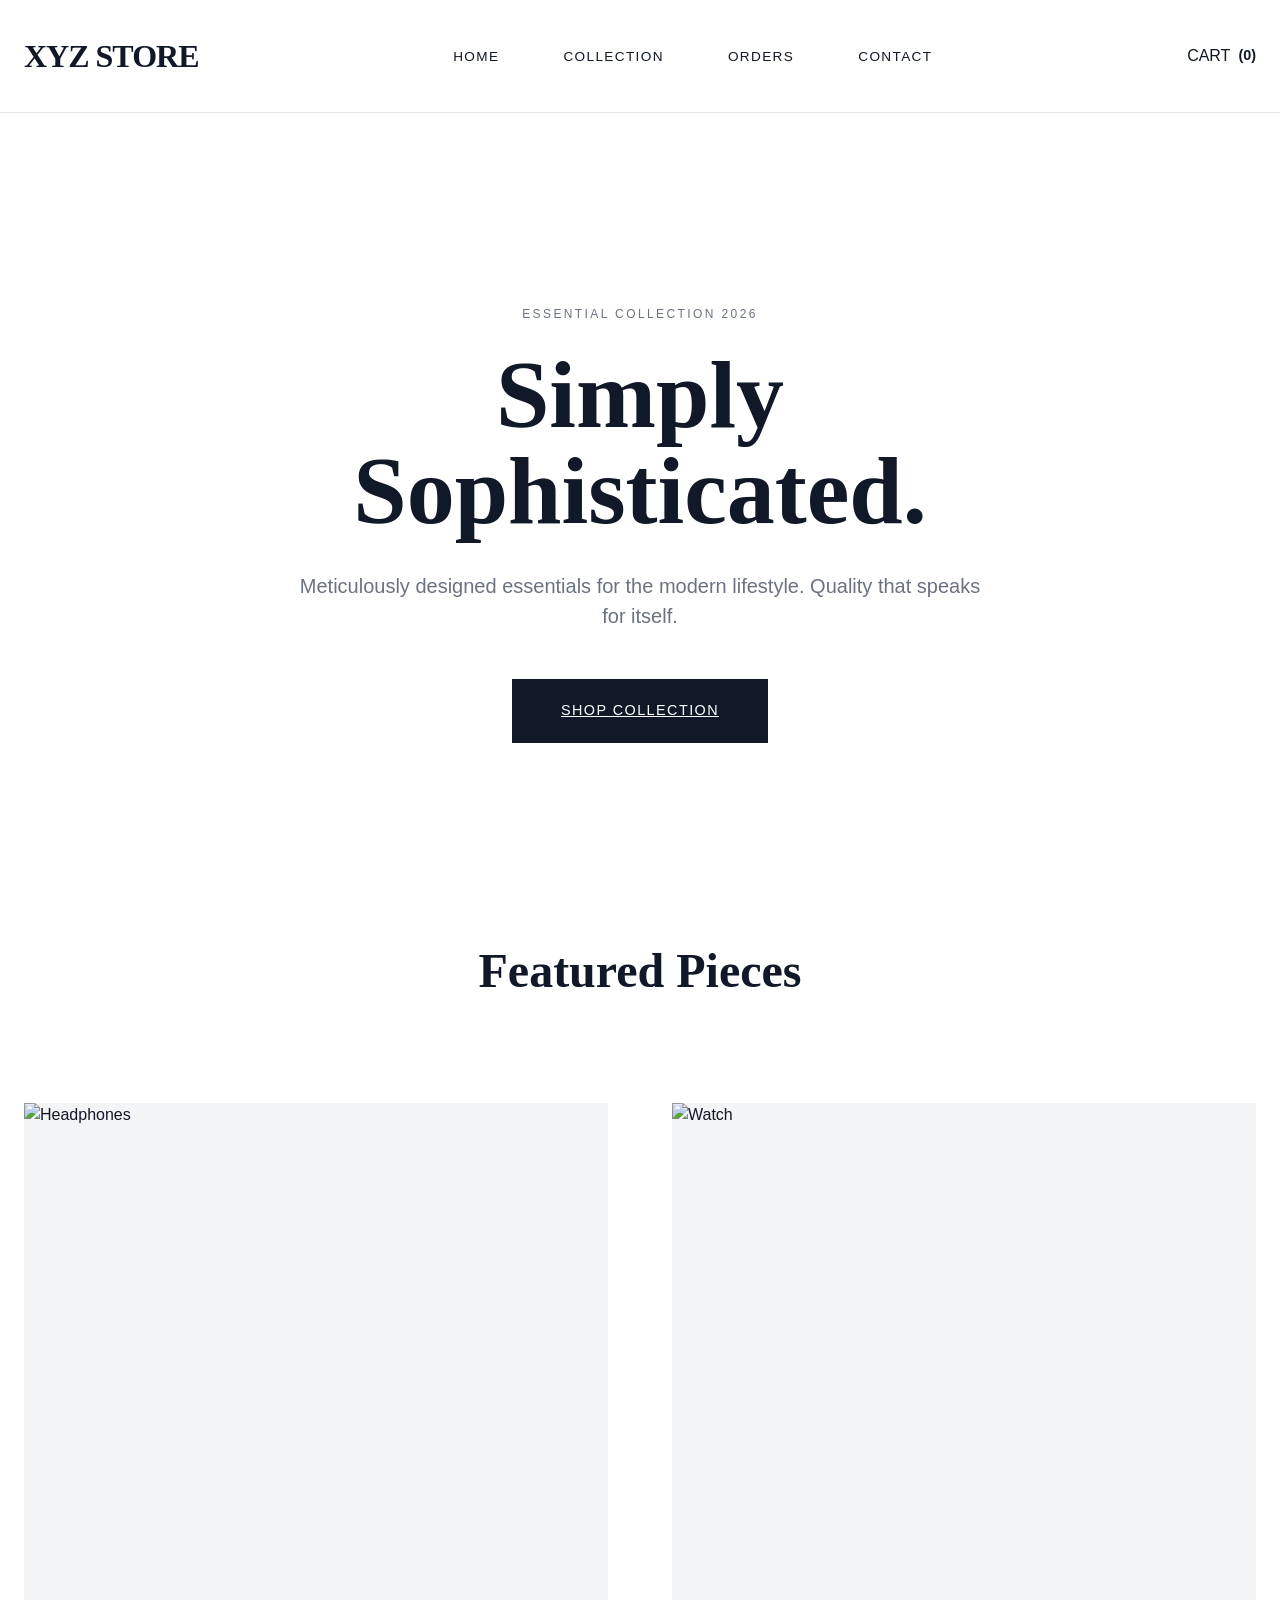
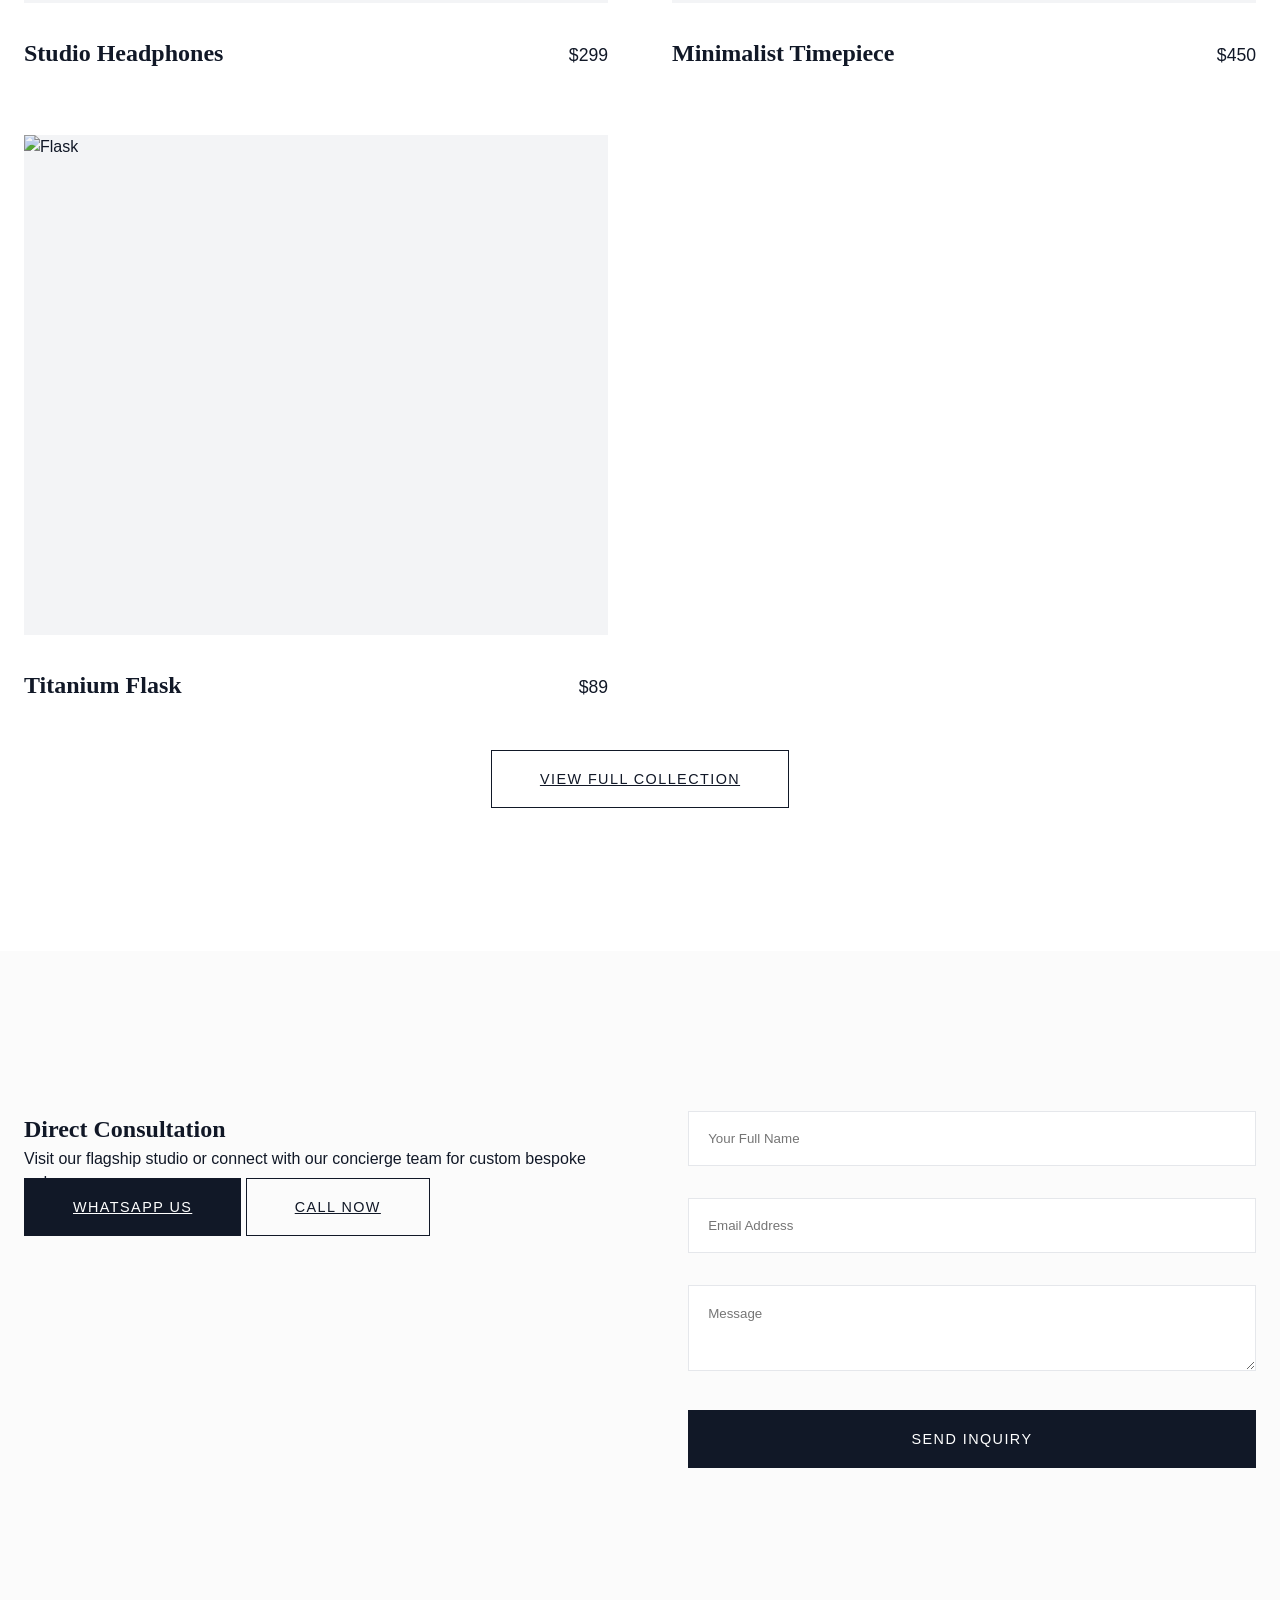
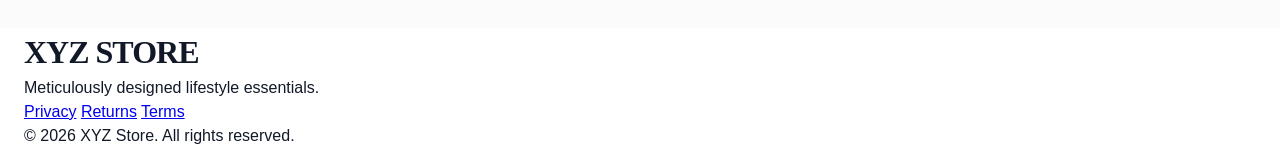
==== index.html @ 803c733b "Initial commit of XYZ Store premium website" ====
<!DOCTYPE html>
<html lang="en">
<head>
    <meta charset="UTF-8">
    <meta name="viewport" content="width=device-width, initial-scale=1.0">
    <title>XYZ STORE | Premium Lifestyle Essentials</title>
    <link rel="stylesheet" href="style.css">
    <link rel="preconnect" href="https://fonts.googleapis.com">
    <link rel="preconnect" href="https://fonts.gstatic.com" crossorigin>
    <link href="https://fonts.googleapis.com/css2?family=Outfit:wght@300;400;500;600;700&display=swap" rel="stylesheet">
</head>
<body>
    <!-- Navigation -->
    <nav>
        <div class="container nav-container">
            <div class="logo">XYZ STORE</div>
            <ul class="nav-links">
                <li><a href="index.html">Home</a></li>
                <li><a href="collection.html">Collection</a></li>
                <li><a href="orders.html">Orders</a></li>
                <li><a href="index.html#contact">Contact</a></li>
            </ul>
            <div class="nav-actions">
                <a href="cart.html" class="cart-icon" id="cartBtn" style="text-decoration: none; color: inherit;">
                    <span>CART</span>
                    <span id="cartCount">(0)</span>
                </a>
            </div>
        </div>
    </nav>

    <!-- Hero Section -->
    <header id="home" class="hero">
        <div class="container">
            <div class="hero-content">
                <span class="badge">Essential Collection 2026</span>
                <h1>Simply<br>Sophisticated.</h1>
                <p>Meticulously designed essentials for the modern lifestyle. Quality that speaks for itself.</p>
                <div class="hero-btns">
                    <a href="collection.html" class="btn btn-primary">Shop Collection</a>
                </div>
            </div>
        </div>
    </header>

    <!-- Featured Section -->
    <section id="shop" class="shop">
        <div class="container">
            <div class="section-header">
                <h2>Featured Pieces</h2>
            </div>
            
            <div class="product-grid">
                <!-- Product 1 -->
                <div class="product-card" data-id="1" data-name="Studio Headphones" data-price="299">
                    <div class="product-visual">
                        <img src="https://images.unsplash.com/photo-1505740420928-5e560c06d30e?q=80&w=2340&auto=format&fit=crop" alt="Headphones">
                        <div class="card-overlay">
                            <button class="add-to-cart">Add to Cart</button>
                        </div>
                    </div>
                    <div class="product-details">
                        <h3>Studio Headphones</h3>
                        <p class="price">$299</p>
                    </div>
                </div>

                <!-- Product 2 -->
                <div class="product-card" data-id="2" data-name="Minimalist Timepiece" data-price="450">
                    <div class="product-visual">
                        <img src="https://images.unsplash.com/photo-1523275335684-37898b6baf30?q=80&w=2340&auto=format&fit=crop" alt="Watch">
                        <div class="card-overlay">
                            <button class="add-to-cart">Add to Cart</button>
                        </div>
                    </div>
                    <div class="product-details">
                        <h3>Minimalist Timepiece</h3>
                        <p class="price">$450</p>
                    </div>
                </div>

                <!-- Product 3 -->
                <div class="product-card" data-id="3" data-name="Titanium Flask" data-price="89">
                    <div class="product-visual">
                        <img src="https://images.unsplash.com/photo-1525904097878-94fb15835963?q=80&w=2340&auto=format&fit=crop" alt="Flask">
                        <div class="card-overlay">
                            <button class="add-to-cart">Add to Cart</button>
                        </div>
                    </div>
                    <div class="product-details">
                        <h3>Titanium Flask</h3>
                        <p class="price">$89</p>
                    </div>
                </div>
            </div>

            <div style="text-align: center; margin-top: 4rem;">
                <a href="collection.html" class="btn btn-glass">View Full Collection</a>
            </div>
        </div>
    </section>

    <!-- Contact Section -->
    <section id="contact" class="contact">
        <div class="container contact-wrapper">
            <div class="contact-text">
                <h2>Direct Consultation</h2>
                <p>Visit our flagship studio or connect with our concierge team for custom bespoke orders.</p>
                <div class="contact-links">
                    <a href="https://wa.me/1234567890" class="btn btn-primary">WhatsApp Us</a>
                    <a href="tel:+1234567890" class="btn btn-glass">Call Now</a>
                </div>
            </div>
            <form class="contact-form">
                <div class="input-group">
                    <input type="text" placeholder="Your Full Name" required>
                </div>
                <div class="input-group">
                    <input type="email" placeholder="Email Address" required>
                </div>
                <div class="input-group">
                    <textarea placeholder="Message" rows="3"></textarea>
                </div>
                <button type="submit" class="btn btn-primary">Send Inquiry</button>
            </form>
        </div>
    </section>

    <!-- Footer -->
    <footer>
        <div class="container">
            <div class="footer-grid">
                <div class="footer-brand">
                    <div class="logo">XYZ STORE</div>
                    <p>Meticulously designed lifestyle essentials.</p>
                </div>
                <div class="footer-nav">
                    <a href="policies.html#privacy">Privacy</a>
                    <a href="policies.html#returns">Returns</a>
                    <a href="policies.html#terms">Terms</a>
                </div>
            </div>
            <p class="copyright">&copy; 2026 XYZ Store. All rights reserved.</p>
        </div>
    </footer>

    <script src="script.js"></script>
</body>
</html>
---- style.css ----
:root {
    --bg-primary: #ffffff;
    --bg-secondary: #fbfbfb;
    --accent: #064e3b; /* Emerald Green */
    --accent-hover: #065f46;
    --text-primary: #111827;
    --text-secondary: #6b7280;
    --border: #e5e7eb;
    --transition: all 0.5s cubic-bezier(0.23, 1, 0.32, 1);
}

* {
    margin: 0;
    padding: 0;
    box-sizing: border-box;
}

body {
    background-color: var(--bg-primary);
    color: var(--text-primary);
    font-family: 'Inter', sans-serif;
    line-height: 1.5;
}

h1, h2, h3, .logo {
    font-family: 'Playfair Display', serif;
    font-weight: 700;
}

.container {
    max-width: 1300px;
    margin: 0 auto;
    padding: 0 1.5rem;
}

/* Navigation - Minimalist */
nav {
    padding: 2rem 0;
    border-bottom: 1px solid var(--border);
}

.nav-container {
    display: flex;
    justify-content: space-between;
    align-items: center;
}

.logo {
    font-size: 2rem;
    letter-spacing: -1px;
}

.nav-links {
    display: flex;
    gap: 4rem;
    list-style: none;
}

.nav-links a {
    text-decoration: none;
    color: var(--text-primary);
    font-size: 0.85rem;
    letter-spacing: 0.1em;
    text-transform: uppercase;
}

.nav-actions {
    display: flex;
    align-items: center;
    gap: 2rem;
}

.cart-icon {
    display: flex;
    align-items: center;
    gap: 0.5rem;
    cursor: pointer;
}

#cartCount {
    font-weight: 600;
    font-size: 0.9rem;
}

/* Hero - Clean & Spaced */
.hero {
    padding: 12rem 0;
    text-align: center;
}

.badge {
    text-transform: uppercase;
    font-size: 0.75rem;
    letter-spacing: 0.2em;
    color: var(--text-secondary);
    display: block;
    margin-bottom: 1.5rem;
}

.hero h1 {
    font-size: clamp(3.5rem, 8vw, 6rem);
    margin-bottom: 2rem;
    line-height: 1;
}

.hero p {
    font-size: 1.25rem;
    color: var(--text-secondary);
    max-width: 700px;
    margin: 0 auto 3rem;
}

.hero-btns {
    display: flex;
    justify-content: center;
    gap: 1.5rem;
}

.btn {
    padding: 1.25rem 3rem;
    border-radius: 0; /* Square edges for professional look */
    font-size: 0.9rem;
    text-transform: uppercase;
    letter-spacing: 0.1em;
    transition: var(--transition);
    cursor: pointer;
}

.btn-primary {
    background: var(--text-primary);
    color: white;
    border: 1px solid var(--text-primary);
}

.btn-primary:hover {
    background: var(--accent);
    border-color: var(--accent);
}

.btn-glass {
    background: transparent;
    color: var(--text-primary);
    border: 1px solid var(--text-primary);
}

/* Shop Section - Classic Grid */
.shop {
    padding-bottom: 10rem;
}

.section-header {
    margin-bottom: 6rem;
    text-align: center;
}

.section-header h2 {
    font-size: 3rem;
}

.product-grid {
    display: grid;
    grid-template-columns: repeat(auto-fill, minmax(400px, 1fr));
    gap: 4rem;
}

.product-card {
    transition: var(--transition);
}

.product-visual {
    background: #f3f4f6;
    height: 500px;
    overflow: hidden;
    position: relative;
}

.product-visual img {
    width: 100%;
    height: 100%;
    object-fit: cover;
    mix-blend-mode: multiply;
}

.card-overlay {
    position: absolute;
    bottom: 2rem;
    left: 2rem;
    right: 2rem;
    opacity: 0;
    transition: var(--transition);
}

.product-card:hover .card-overlay {
    opacity: 1;
}

.add-to-cart {
    width: 100%;
    padding: 1rem;
    background: white;
    border: none;
    font-weight: 600;
    text-transform: uppercase;
    box-shadow: 0 10px 30px rgba(0,0,0,0.1);
}

.product-details {
    padding-top: 2rem;
    display: flex;
    justify-content: space-between;
    align-items: baseline;
}

.product-details h3 {
    font-size: 1.5rem;
}

.price {
    font-weight: 500;
    font-size: 1.1rem;
}

/* Contact Section */
.contact {
    padding: 10rem 0;
    background: var(--bg-secondary);
}

.contact-wrapper {
    display: grid;
    grid-template-columns: 1fr 1fr;
    gap: 6rem;
}

.contact-form {
    display: grid;
    gap: 2rem;
}

.input-group input, .input-group textarea {
    width: 100%;
    padding: 1.2rem;
    border: 1px solid var(--border);
    font-family: inherit;
    outline: none;
}

/* Cart Sidebar - Refined */
.cart-sidebar {
    position: fixed;
    top: 0;
    right: -500px;
    width: 500px;
    height: 100vh;
    background: white;
    z-index: 2000;
    padding: 4rem;
    box-shadow: -50px 0 100px rgba(0,0,0,0.05);
    transition: var(--transition);
}

.cart-sidebar.active {
    right: 0;
}

/* Remove custom cursor from script or hide here */
.cursor-follower { display: none !important; }
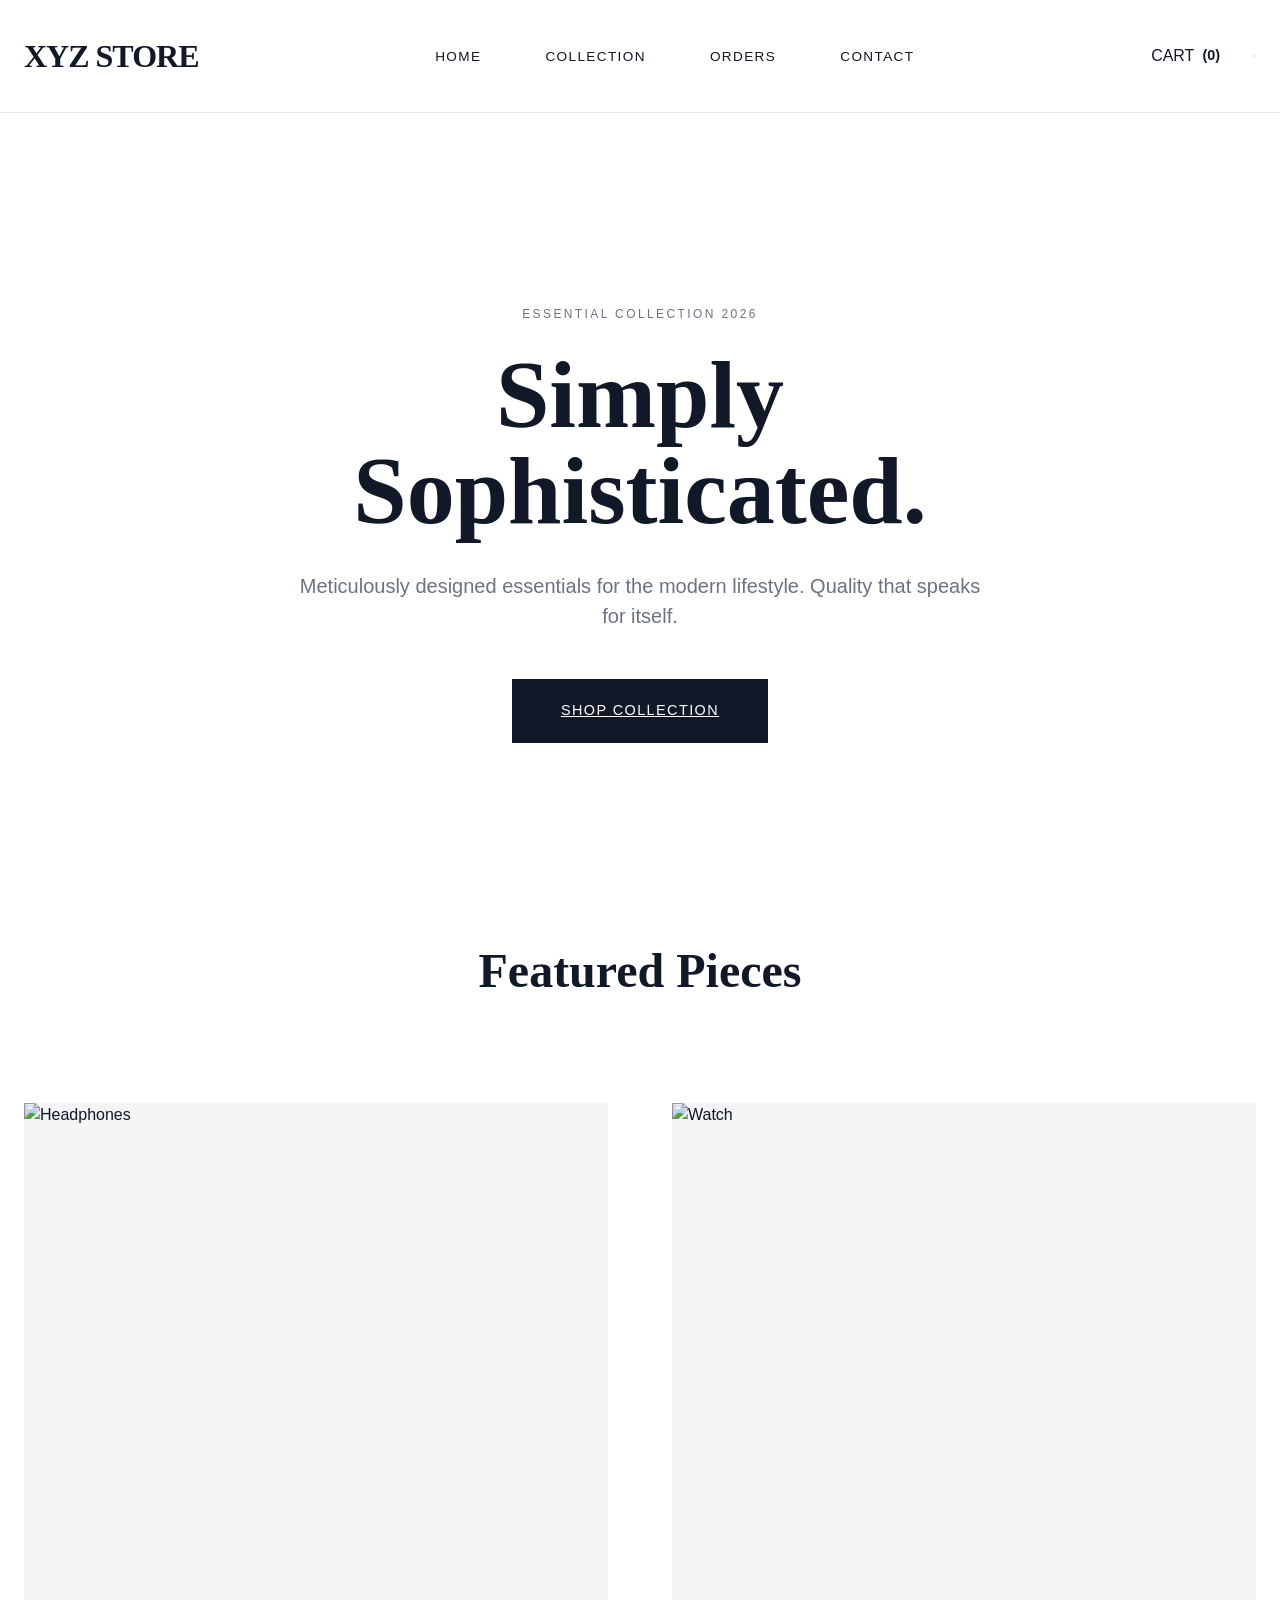
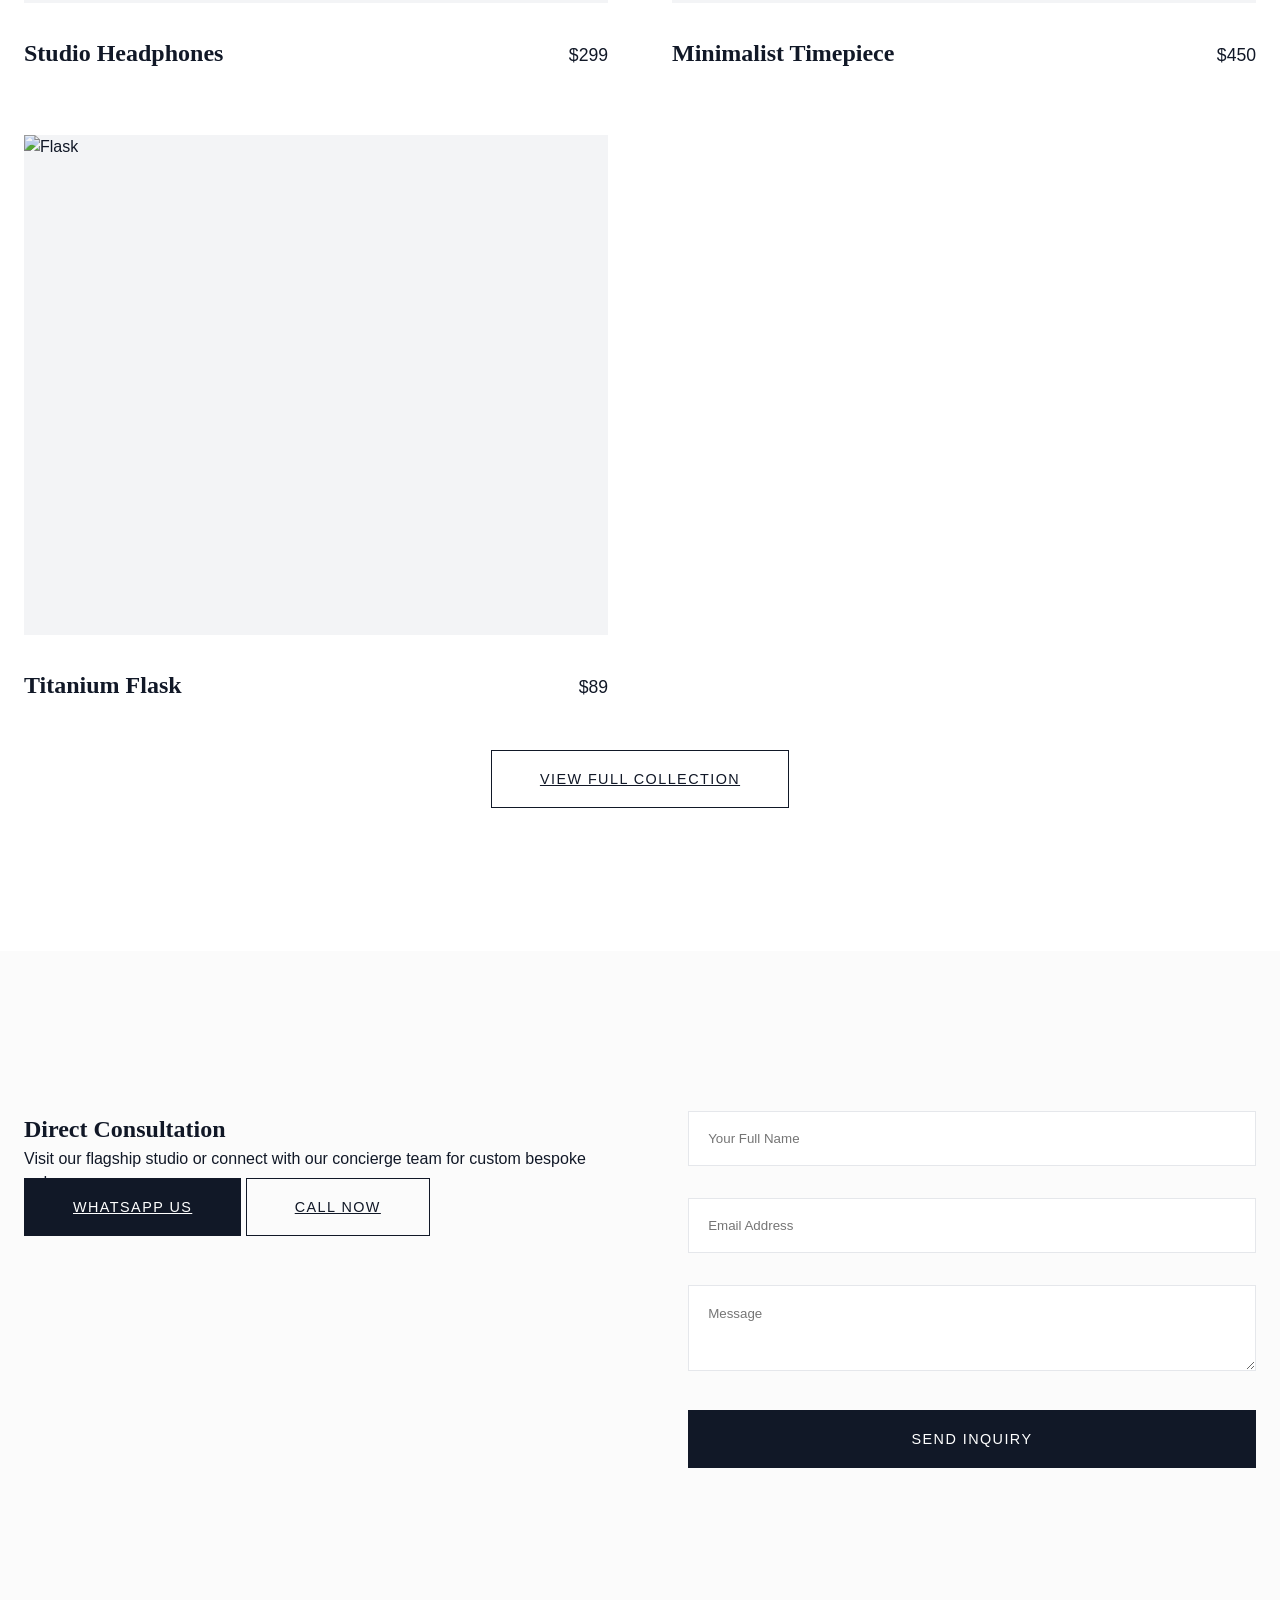
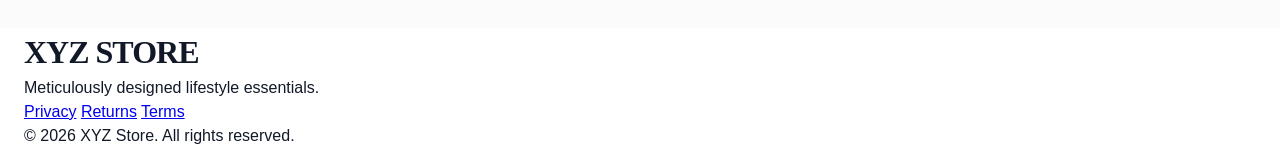
==== commit f9e187c4: "Add mobile menu toggle to index.html" ====
--- a/index.html
+++ b/index.html
@@ -14,17 +14,23 @@
     <nav>
         <div class="container nav-container">
             <div class="logo">XYZ STORE</div>
-            <ul class="nav-links">
+            
+            <ul class="nav-links" id="navLinks">
                 <li><a href="index.html">Home</a></li>
                 <li><a href="collection.html">Collection</a></li>
                 <li><a href="orders.html">Orders</a></li>
                 <li><a href="index.html#contact">Contact</a></li>
             </ul>
+
             <div class="nav-actions">
                 <a href="cart.html" class="cart-icon" id="cartBtn" style="text-decoration: none; color: inherit;">
                     <span>CART</span>
                     <span id="cartCount">(0)</span>
                 </a>
+                <button class="menu-toggle" id="menuToggle" aria-label="Toggle Menu">
+                    <span></span>
+                    <span></span>
+                </button>
             </div>
         </div>
     </nav>
